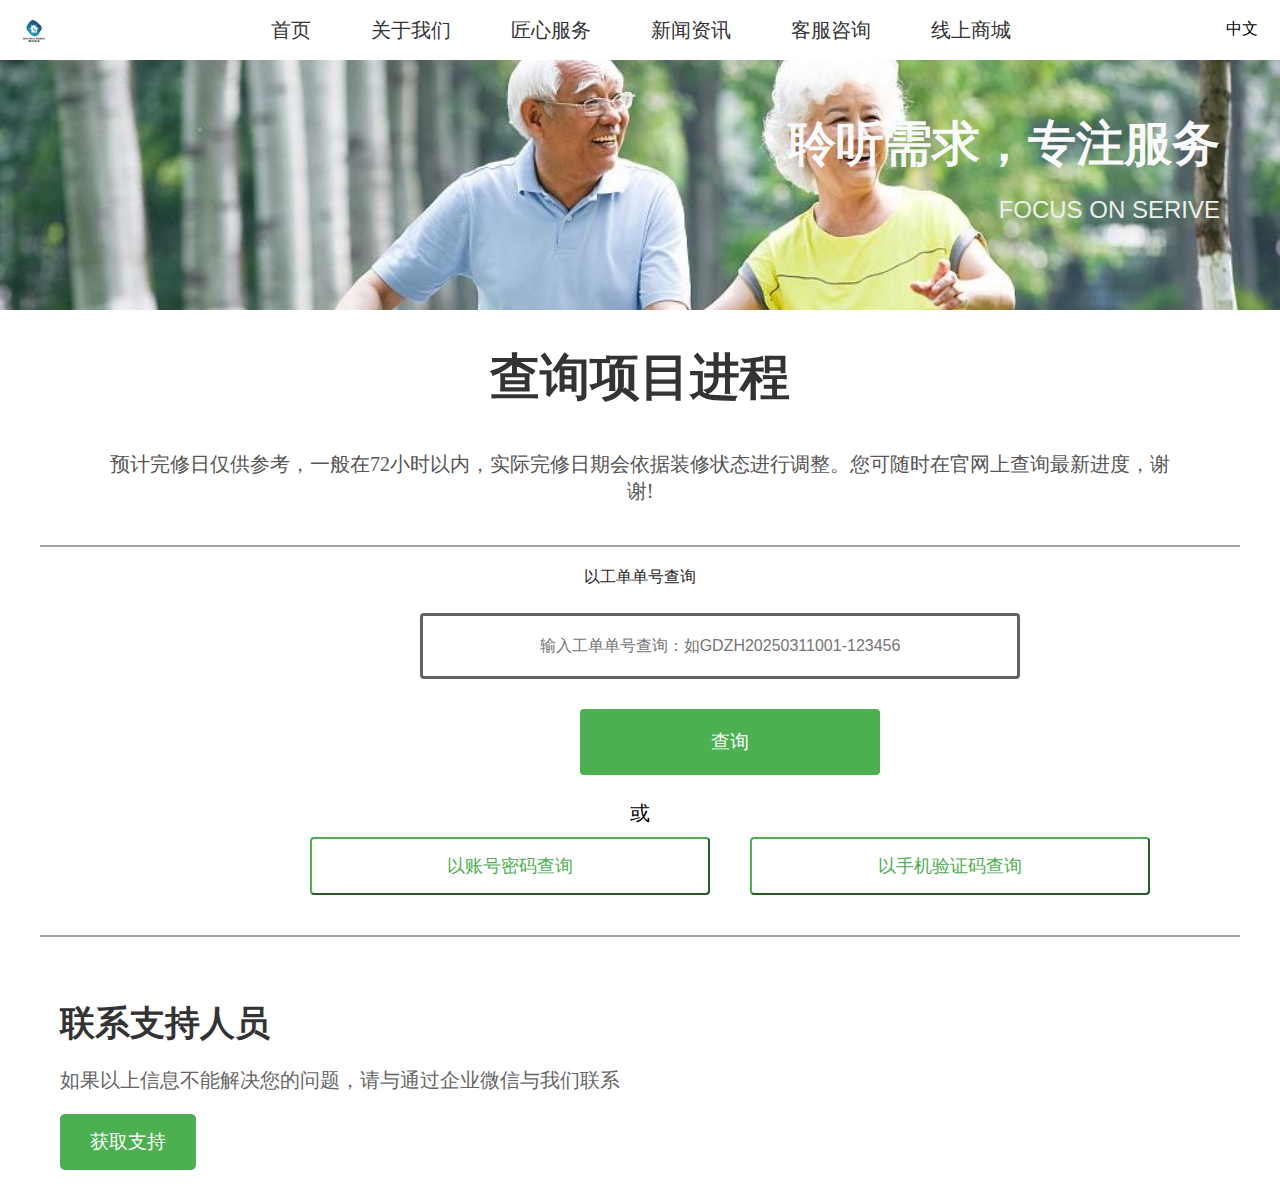
==== contact.html @ ec5bc899 "Add files via upload" ====
<!DOCTYPE html>
<html lang="en">
<head>
    <meta charset="UTF-8">
    <meta name="viewport" content="width=device-width, initial-scale=1.0">
    <title>客服咨询</title>
    <link rel="stylesheet" href="contactstyle.css">
</head>

<body>
<!-- 顶部导航栏 -->
<div class="navbar">
    <div class="navbar-logo">
        <img src="logo.jpg" alt="标志">
    </div>
    <div class="navbar-menu">
        <a href="index.html">首页</a>
        <a href="about.html">关于我们</a>
        <a href="services.html">匠心服务</a>
        <a href="news.html">新闻资讯</a>
        <a href="contact.html">客服咨询</a>
        <a href="shop.html">线上商城</a>
    </div>
    <div class="language-switch">
            <option value="zh">中文</option>
    </div>
</div>




<div class="image-container">
    <img src="老人4.jpg" alt="走进银龄筑家" class="background-image">
    <div class="overlay-text">
        <h1>聆听需求，专注服务</h1>
        <h2>FOCUS ON SERIVE</h2>
    </div>
</div>























    <div class="container">
        <h1>查询项目进程</h1>
        <p class="info">
            预计完修日仅供参考，一般在72小时以内，实际完修日期会依据装修状态进行调整。您可随时在官网上查询最新进度，谢谢!
        
        </p>
        <hr>
        <div class="form-group">
            <label for="repair-number">以工单单号查询</label>
            <input type="text" id="repair-number" placeholder="输入工单单号查询：如GDZH20250311001-123456">
            <form action="liuchengtu.html" method="POST">
                <button type="submit" class="submit-btn">查询</button>
              </form>
              
        </div>
        <div class="divider">
            <div class="line"></div>
            <span class="text">或</span>
            <div class="line"></div>
        </div>
        <div class="query-options">
            <button class="query-btn">以账号密码查询 </button>
            <button class="query-btn">以手机验证码查询</button>
        </div>
    </div>


    <hr>
    <div class="containe">
        <h1>联系支持人员</h1>
        <p>如果以上信息不能解决您的问题，请与通过企业微信与我们联系</p>
        <form action="weixinma.html" method="POST">
        <button class="support-btn">获取支持</button>
          </form>
    </div>


</body>
</html>
---- contactstyle.css ----
body {
    margin: 0;
    font-family: Arial, sans-serif;
}

.navbar {
    display: flex;
    align-items: center;
    justify-content: space-between;
    background-color: #fff;
    padding: 10px 20px;
    box-shadow: 0 2px 4px rgba(0, 0, 0, 0.1);
}

.navbar-logo {
    display: flex;
    align-items: center;
}

.navbar-logo img {
    height: 40px;
    margin-right: 10px;
}

.navbar-menu {
    display: flex;
    gap: 60px;
}

.navbar-menu a {
    text-decoration: none;
    color: #333;
    font-size: 20px;
    transition: color 0.3s, text-decoration 0.3s;
    position: relative;
}

.navbar-menu a::after {
    content: ''; /* 下划线的内容为空 */
    position: absolute;
    bottom: -2px; /* 下划线的位置 */
    left: 0;
    width: 0; /* 初始宽度为 0 */
    height: 2px; /* 下划线高度 */
    background-color: #4CAF50; /* 下划线颜色 */
    transition: width 0.3s; /* 动画效果 */
}

.navbar-menu a:hover {
    color: #4CAF50;
}

.navbar-menu a:hover::after {
    width: 100%; /* 悬停时下划线扩展到整个文字 */
}

.language-switch {
    display: flex;
    align-items: center;
    gap: 10px;
}

.language-switch img {
    height: 20px;
    width: auto;
}

.language-switch select {
    border: none;
    background: none;
    font-size: 18px;
    cursor: pointer;
}

.language-switch select:focus {
    outline: none;
}
/* 图片容器样式 */
.image-container {
    position: relative;
    width: 100%;
    height: 250px; /* 设置图片容器的高度 */
    overflow: hidden;
}

/* 图片样式 */
.background-image {
    width: 100%;
    height: 100%;
    object-fit: cover;
}

/* 文字覆盖样式 */
.overlay-text {
    position: absolute;
    top: 20px;
    right: 60px;
    text-align: right;
    font-size: 36px;
}

/* 文字样式 */
.overlay-text h1 {
    font-size: 48px;
    font-weight: bold;
    margin-bottom: 10px;
    color: rgb(247, 249, 250);
}

.overlay-text h2 {
    font-size: 24px;
    font-weight: normal;
    color: rgb(236, 239, 236);
}












































.container h1 {
    text-align: center;
    color: #333;
    font-size: 50px;
}

.info {
    text-align: center;
    color: #565454;
    margin-bottom: 30px;
    font-size: 20px;
    margin-top: 40px;
    margin-left: 110px;
    margin-right: 110px;
    font-family:serif;
}
hr {
    border: 0; /* 移除默认边框 */
    height: 3px; /* 设置高度 */
    width: 1200px;
    background-color: rgb(164, 161, 161); /* 设置背景颜色为黑色 */
    margin-top: 40px;
    margin-bottom: 40px;
}

.form-group {
    margin-bottom: 20px;
}

.form-group label {
    display: block;
    margin-bottom: 5px;
    color: #262424;
    text-align: center;
    font-size: 16px;
    font-style: normal;
}

.form-group input {
    width: 100%; /* 宽度100% */
    padding: 20px; /* 增加内边距，让边框更远离边缘 */
    border: 3px solid #636161; /* 设置边框 */
    border-radius: 4px; /* 设置圆角 */
    box-sizing: border-box; /* 确保内边距和边框包含在元素的总宽度和高度内 */
    margin-bottom: 10px; /* 设置底部外边距 */
    text-align: center; /* 文本居中 */
    font-size: 16px; /* 设置字体大小 */
    line-height: 20px; /* 调整行高以适应新的内边距，确保文本垂直居中 */
    width: 600px;
    margin-left: 420px;
    margin-top: 20px;
}

.submit-btn {
    width: 100%;
    padding: 20px;
    border: none;
    border-radius: 4px;
    background-color: #4CAF50;
    color: #fff;
    cursor: pointer;
    width: 300px;
    margin-left: 580px;
    font-size: 19px;
    margin-top: 20px;
}

.submit-btn:hover {
    background-color: #4CAF50;
}

.divider {
    display: flex;
    align-items: center; /* 垂直居中对齐 */
    justify-content: center; /* 水平居中对齐 */
    width: 100%; /* 容器宽度 */
}

.line {
    
    height: 2px; /* 虚线的高度 */
    background: #000 dashed; /* 设置虚线颜色和样式 */
    margin: 0 10px; /* 虚线与文字之间的间隔 */
}

.text {
    font-size: 20px; /* 设置字体大小 */
    color: #000; /* 设置字体颜色 */
    text-align: center;
    margin-top: 5px;
    margin-bottom: 10px;
}

.query-options {
    display: flex; /* 使用flex布局 */
    justify-content: space-between; /* 两端对齐 */
    width: 600px; /* 容器宽度，确保有足够的空间放置两个按钮和间隔 */
    margin-left: 290px; /* 水平居中容器 */
    padding: 0 20px; /* 添加内边距，使按钮与容器边缘有间隔 */
}

.query-btn {
    flex: 0 0 400px; /* 不让按钮弹性增长，设置固定宽度 */
    padding: 15px; /* 设置内边距 */
    border-color: #4CAF50;
    border-radius: 4px; /* 设置圆角 */
    background-color: #fff;
    color:#4CAF50;
    cursor: pointer; /* 鼠标悬停时显示指针 */
    font-size: 18px;
   
}

.query-btn:not(:last-child) {
    margin-right: 40px; /* 在按钮之间添加间隔 */
}







hr {
    border: 0; /* 移除默认边框 */
    height: 2px; /* 设置高度 */
    width: 1200px;
    background-color: rgb(164, 161, 161); /* 设置背景颜色为黑色 */
    margin-top: 40px;
    margin-bottom: 20px;
}







.containe {
    max-width: 600px;
    padding: 20px;
    text-align: left; /* 所有内容左对齐 */
    margin-left: 40px;
}

h1 {
    font-size: 35px;
    color: #333;
    margin-bottom: 20px;
    text-align: left; 
    
}

p {
    font-size: 20px;
    color: #666;
    margin-bottom: 20px;
    font-family:serif;
}

.support-btn {
    padding: 15px 30px;
    font-size: 19px;
    color: #fff;
    background-color: #4CAF50;
    border: none;
    border-radius: 5px;
    cursor: pointer;
    transition: background-color 0.3s;
}

.support-btn:hover {
    background-color: #4CAF50;
}
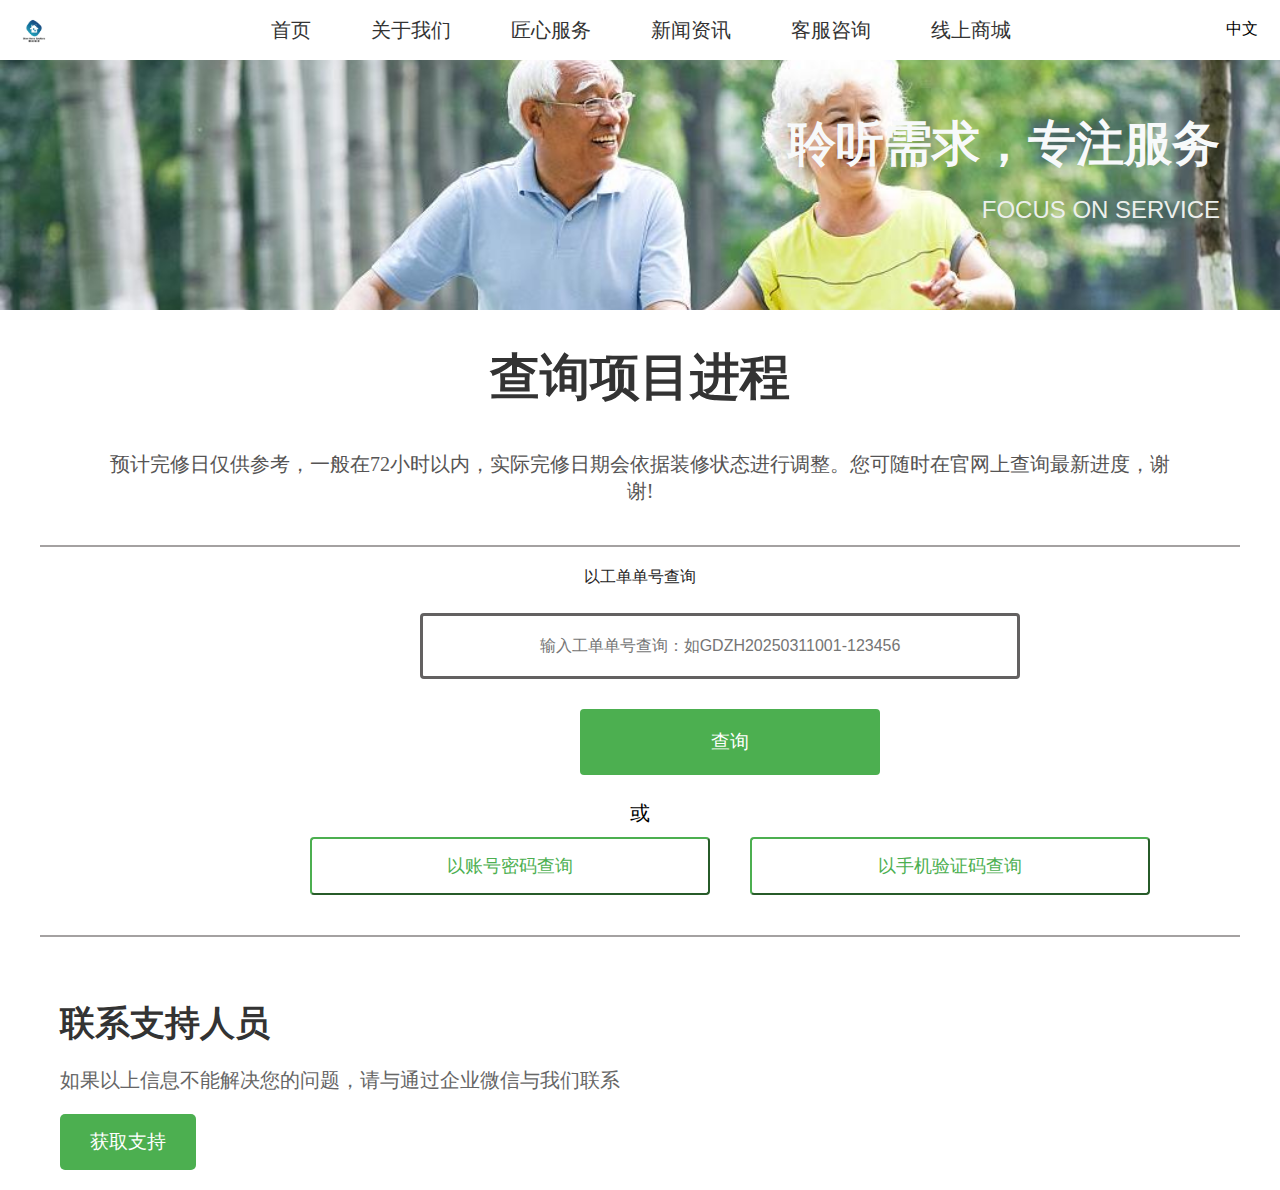
==== commit d7f8f0ab: "contact.html" ====
--- a/contact.html
+++ b/contact.html
@@ -33,7 +33,7 @@
     <img src="老人4.jpg" alt="走进银龄筑家" class="background-image">
     <div class="overlay-text">
         <h1>聆听需求，专注服务</h1>
-        <h2>FOCUS ON SERIVE</h2>
+        <h2>FOCUS ON SERVICE</h2>
     </div>
 </div>
 
@@ -140,4 +140,4 @@
 
 
 
-  +  
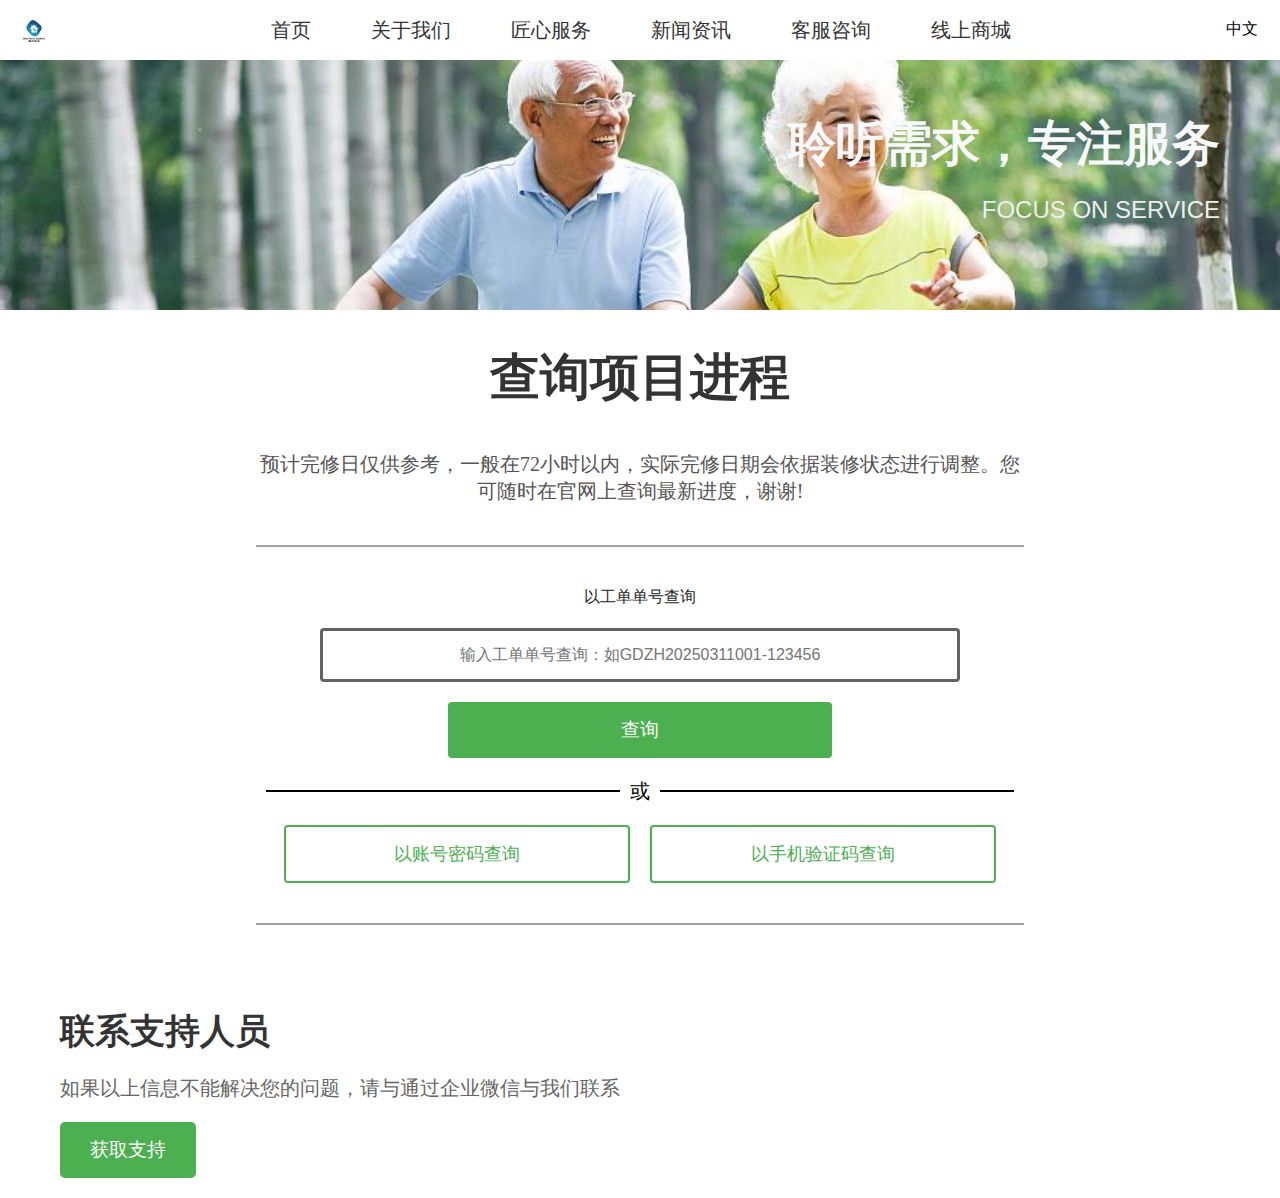
==== commit fb350967: "contact.html" ====
--- a/contact.html
+++ b/contact.html
@@ -69,7 +69,7 @@
         <div class="form-group">
             <label for="repair-number">以工单单号查询</label>
             <input type="text" id="repair-number" placeholder="输入工单单号查询：如GDZH20250311001-123456">
-            <form action="liuchengtu.html" method="POST">
+            <form action="liuchengtu.html" method="GET">
                 <button type="submit" class="submit-btn">查询</button>
               </form>
               
--- a/contactstyle.css
+++ b/contactstyle.css
@@ -156,6 +156,10 @@
 
 
 
+.container {
+    text-align: center; /* 让所有直接子元素居中 */
+}
+
 .container h1 {
     text-align: center;
     color: #333;
@@ -163,129 +167,114 @@
 }
 
 .info {
-    text-align: center;
     color: #565454;
     margin-bottom: 30px;
     font-size: 20px;
-    margin-top: 40px;
-    margin-left: 110px;
-    margin-right: 110px;
-    font-family:serif;
-}
+    margin: 40px auto; /* 上下 40px，左右自动居中 */
+    width: 60%; /* 控制宽度，使其不会过宽 */
+    font-family: serif;
+}
+
 hr {
-    border: 0; /* 移除默认边框 */
-    height: 3px; /* 设置高度 */
-    width: 1200px;
-    background-color: rgb(164, 161, 161); /* 设置背景颜色为黑色 */
-    margin-top: 40px;
-    margin-bottom: 40px;
+    border: 0;
+    height: 3px;
+    width: 60%;
+    background-color: rgb(164, 161, 161);
+    margin: 40px auto;
 }
 
 .form-group {
     margin-bottom: 20px;
+    text-align: center; /* 让 label 居中 */
 }
 
 .form-group label {
     display: block;
     margin-bottom: 5px;
     color: #262424;
+    font-size: 16px;
+}
+
+.form-group input {
+    width: 50%; /* 调整输入框宽度 */
+    padding: 15px;
+    border: 3px solid #636161;
+    border-radius: 4px;
+    box-sizing: border-box;
+    margin: 20px auto; /* 让输入框居中 */
     text-align: center;
     font-size: 16px;
-    font-style: normal;
-}
-
-.form-group input {
-    width: 100%; /* 宽度100% */
-    padding: 20px; /* 增加内边距，让边框更远离边缘 */
-    border: 3px solid #636161; /* 设置边框 */
-    border-radius: 4px; /* 设置圆角 */
-    box-sizing: border-box; /* 确保内边距和边框包含在元素的总宽度和高度内 */
-    margin-bottom: 10px; /* 设置底部外边距 */
-    text-align: center; /* 文本居中 */
-    font-size: 16px; /* 设置字体大小 */
-    line-height: 20px; /* 调整行高以适应新的内边距，确保文本垂直居中 */
-    width: 600px;
-    margin-left: 420px;
-    margin-top: 20px;
+    display: block; /* 让其在 div 内独占一行 */
 }
 
 .submit-btn {
-    width: 100%;
-    padding: 20px;
+    width: 30%;
+    padding: 15px;
     border: none;
     border-radius: 4px;
     background-color: #4CAF50;
     color: #fff;
     cursor: pointer;
-    width: 300px;
-    margin-left: 580px;
     font-size: 19px;
-    margin-top: 20px;
+    display: block;
+    margin: 20px auto;
 }
 
 .submit-btn:hover {
+    background-color: #45A049;
+}
+
+.divider {
+    display: flex;
+    align-items: center;
+    justify-content: center;
+    width: 60%;
+    margin: 20px auto;
+}
+
+.line {
+    flex-grow: 1;
+    height: 2px;
+    background-color: #000;
+    margin: 0 10px;
+}
+
+.text {
+    font-size: 20px;
+    color: #000;
+}
+
+.query-options {
+    display: flex;
+    justify-content: center; /* 让按钮整体居中 */
+    gap: 20px;
+    width: 60%;
+    margin: 20px auto;
+}
+
+.query-btn {
+    flex: 0 0 45%;
+    padding: 15px;
+    border: 2px solid #4CAF50;
+    border-radius: 4px;
+    background-color: #fff;
+    color: #4CAF50;
+    cursor: pointer;
+    font-size: 18px;
+    text-align: center;
+}
+
+.query-btn:hover {
     background-color: #4CAF50;
-}
-
-.divider {
-    display: flex;
-    align-items: center; /* 垂直居中对齐 */
-    justify-content: center; /* 水平居中对齐 */
-    width: 100%; /* 容器宽度 */
-}
-
-.line {
-    
-    height: 2px; /* 虚线的高度 */
-    background: #000 dashed; /* 设置虚线颜色和样式 */
-    margin: 0 10px; /* 虚线与文字之间的间隔 */
-}
-
-.text {
-    font-size: 20px; /* 设置字体大小 */
-    color: #000; /* 设置字体颜色 */
-    text-align: center;
-    margin-top: 5px;
-    margin-bottom: 10px;
-}
-
-.query-options {
-    display: flex; /* 使用flex布局 */
-    justify-content: space-between; /* 两端对齐 */
-    width: 600px; /* 容器宽度，确保有足够的空间放置两个按钮和间隔 */
-    margin-left: 290px; /* 水平居中容器 */
-    padding: 0 20px; /* 添加内边距，使按钮与容器边缘有间隔 */
-}
-
-.query-btn {
-    flex: 0 0 400px; /* 不让按钮弹性增长，设置固定宽度 */
-    padding: 15px; /* 设置内边距 */
-    border-color: #4CAF50;
-    border-radius: 4px; /* 设置圆角 */
-    background-color: #fff;
-    color:#4CAF50;
-    cursor: pointer; /* 鼠标悬停时显示指针 */
-    font-size: 18px;
-   
-}
-
-.query-btn:not(:last-child) {
-    margin-right: 40px; /* 在按钮之间添加间隔 */
-}
-
-
-
-
-
-
+    color: white;
+}
 
 hr {
-    border: 0; /* 移除默认边框 */
-    height: 2px; /* 设置高度 */
-    width: 1200px;
-    background-color: rgb(164, 161, 161); /* 设置背景颜色为黑色 */
-    margin-top: 40px;
-    margin-bottom: 20px;
+    border: 0;
+    height: 2px;
+    width: 60%;
+    background-color: rgb(164, 161, 161);
+    margin: 40px auto;
 }
 
 
